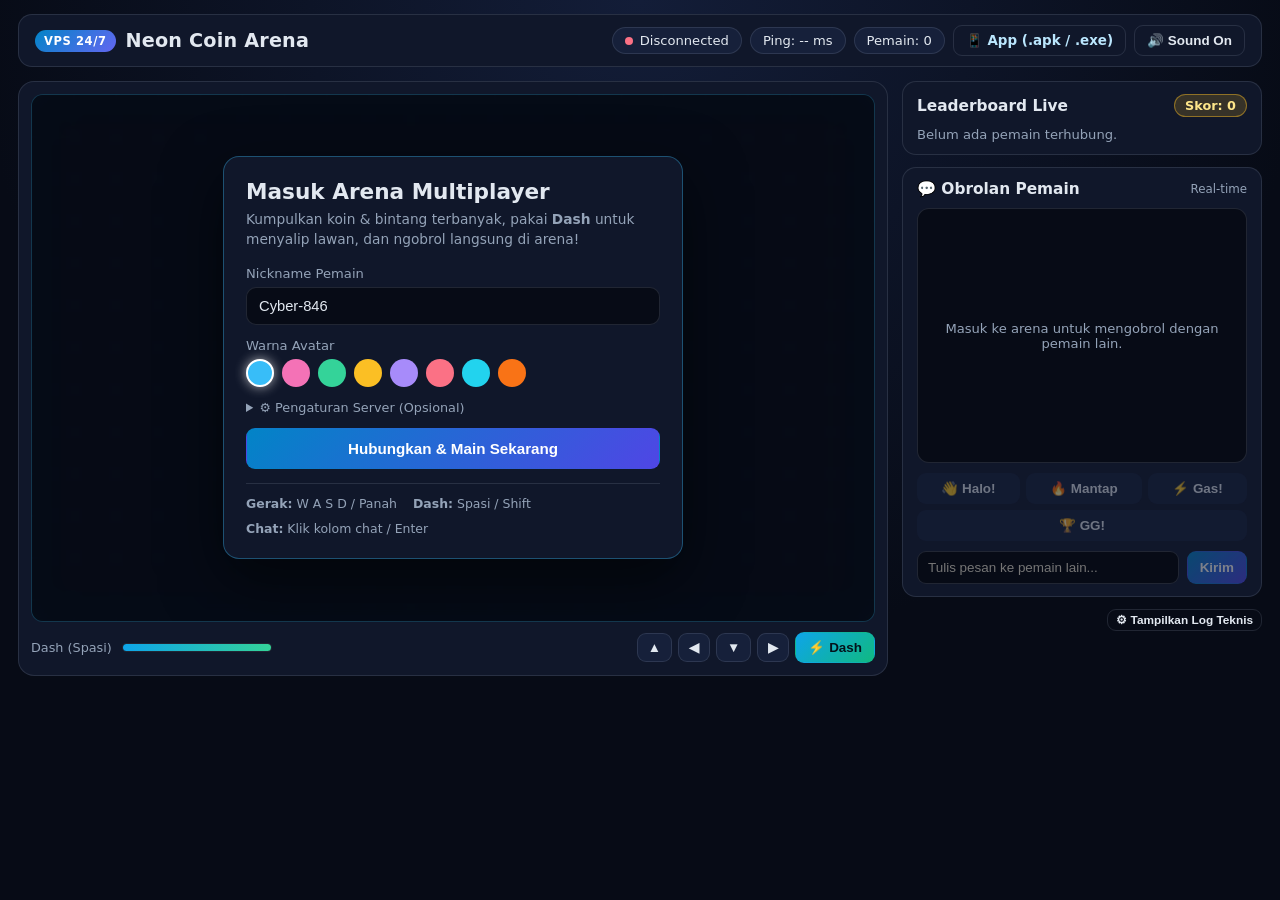
==== frontend/index.html @ 5134795b "feat(frontend): add responsive Neon Coin Arena canvas UI, chat, downloads, and config template" ====
<!DOCTYPE html>
<html lang="id">
<head>
  <meta charset="UTF-8" />
  <meta name="viewport" content="width=device-width, initial-scale=1.0, maximum-scale=1.0, user-scalable=no, viewport-fit=cover" />
  <title>Neon Coin Arena — AWS WebSocket Multiplayer</title>
  <link rel="icon" href="data:image/svg+xml,<svg xmlns='http://www.w3.org/2000/svg' viewBox='0 0 100 100'><text y='.9em' font-size='90'>🪙</text></svg>" />
  <link rel="stylesheet" href="style.css" />
</head>
<body>
  <div class="app-shell">
    <header class="topbar">
      <div class="brand">
        <span id="brandBadge" class="brand-badge">AWS WebSocket</span>
        <h1>Neon Coin Arena</h1>
      </div>
      <div class="hud-pills">
        <div id="statusPill" class="pill pill-offline">
          <span class="dot"></span>
          <span id="statusText">Disconnected</span>
        </div>
        <div class="pill" id="pingPill">Ping: -- ms</div>
        <div class="pill" id="onlinePill">Pemain: 0</div>
        <a id="downloadAppLink" class="btn btn-ghost btn-download" href="downloads.html">📱 App (.apk / .exe)</a>
        <button id="soundBtn" class="btn btn-ghost" type="button" title="Toggle Audio">🔊 Sound On</button>
        <button id="disconnectBtn" class="btn btn-danger hidden" type="button">Disconnect</button>
      </div>
    </header>

    <main class="main-grid">
      <section class="arena-panel">
        <div class="canvas-wrap">
          <canvas id="arenaCanvas" width="960" height="600"></canvas>

          <div id="lobbyOverlay" class="lobby-overlay">
            <div class="lobby-card">
              <h2>Masuk Arena Multiplayer</h2>
              <p class="lobby-sub">
                Kumpulkan koin &amp; bintang terbanyak, pakai <strong>Dash</strong> untuk menyalip lawan, dan ngobrol langsung di arena!
              </p>

              <form id="joinForm" class="lobby-form">
                <label class="field">
                  <span>Nickname Pemain</span>
                  <input id="nameInput" type="text" maxlength="18" placeholder="Contoh: CyberFox" required />
                </label>

                <div class="field">
                  <span>Warna Avatar</span>
                  <div id="colorPicker" class="color-picker"></div>
                </div>

                <details class="server-advanced">
                  <summary>⚙ Pengaturan Server (Opsional)</summary>
                  <div class="server-presets" style="margin-top:8px;">
                    <label class="field">
                      <span>Pilih Server Multiplayer</span>
                      <select id="serverPreset" class="field-select">
                        <option value="aws">☁️ AWS WebSocket Service (us-east-1)</option>
                        <option value="vps">🌐 Server VPS 24/7</option>
                        <option value="custom">🔧 Endpoint WebSocket Kustom</option>
                      </select>
                    </label>
                    <label class="field" style="margin-top:8px;">
                      <span>WebSocket Endpoint URL</span>
                      <input id="wsUrlInput" type="url" placeholder="wss://... atau ws://..." required />
                    </label>
                  </div>
                </details>

                <div id="lobbyError" class="lobby-error hidden">
                  <div id="lobbyErrorText"></div>
                  <div id="lobbyErrorActions" class="lobby-error-actions hidden">
                    <button id="fallbackVpsBtn" class="btn btn-accent btn-xs" type="button">⚡ Main Lewat Server VPS 24/7</button>
                  </div>
                </div>

                <button id="connectBtn" class="btn btn-primary btn-lg" type="submit">
                  Hubungkan &amp; Main Sekarang
                </button>
              </form>

              <div class="controls-hint">
                <span><strong>Gerak:</strong> W A S D / Panah</span>
                <span><strong>Dash:</strong> Spasi / Shift</span>
                <span><strong>Chat:</strong> Klik kolom chat / Enter</span>
              </div>
            </div>
          </div>
        </div>

        <div class="arena-footer">
          <div class="dash-bar-wrap">
            <span class="dash-label">Dash (Spasi)</span>
            <div class="dash-track"><div id="dashFill" class="dash-fill"></div></div>
            <span id="turboBadge" class="turbo-badge hidden">⚡ TURBO AKTIF!</span>
          </div>
          <div class="touch-controls">
            <button class="btn btn-pad" data-dir="up" type="button">▲</button>
            <button class="btn btn-pad" data-dir="left" type="button">◀</button>
            <button class="btn btn-pad" data-dir="down" type="button">▼</button>
            <button class="btn btn-pad" data-dir="right" type="button">▶</button>
            <button id="dashBtn" class="btn btn-accent" type="button">⚡ Dash</button>
          </div>
        </div>
      </section>

      <aside class="side-panel">
        <section class="card">
          <div class="card-header">
            <h2>Leaderboard Live</h2>
            <span id="selfScoreBadge" class="score-badge">Skor: 0</span>
          </div>
          <ul id="leaderboardList" class="leaderboard-list">
            <li class="empty-msg">Belum ada pemain terhubung.</li>
          </ul>
        </section>

        <section class="card chat-card">
          <div class="card-header">
            <h2>💬 Obrolan Pemain</h2>
            <span class="mini-note">Real-time</span>
          </div>
          <div id="chatMessages" class="chat-messages">
            <div class="chat-empty">Masuk ke arena untuk mengobrol dengan pemain lain.</div>
          </div>
          <div class="quick-chat">
            <button class="btn btn-quick" data-chat="👋 Halo semua!" type="button" disabled>👋 Halo!</button>
            <button class="btn btn-quick" data-chat="🔥 Mantap!" type="button" disabled>🔥 Mantap</button>
            <button class="btn btn-quick" data-chat="⚡ Gas terus!" type="button" disabled>⚡ Gas!</button>
            <button class="btn btn-quick" data-chat="🏆 GG!" type="button" disabled>🏆 GG!</button>
          </div>
          <form id="chatForm" class="chat-form">
            <input id="chatInput" type="text" maxlength="160" placeholder="Tulis pesan ke pemain lain..." disabled />
            <button id="chatSendBtn" class="btn btn-primary" type="submit" disabled>Kirim</button>
          </form>
        </section>

        <div class="dev-toggle-row">
          <button id="toggleLogBtn" class="btn btn-ghost btn-xs" type="button">⚙ Tampilkan Log Teknis</button>
        </div>

        <section id="logCard" class="card log-card hidden">
          <div class="card-header">
            <h2>WebSocket Traffic</h2>
            <button id="clearLogBtn" class="btn btn-ghost btn-xs" type="button">Bersihkan</button>
          </div>
          <div id="wsLog" class="ws-log"></div>
        </section>
      </aside>
    </main>
  </div>

  <script src="config.js"></script>
  <script src="game.js"></script>
</body>
</html>
---- frontend/style.css ----
:root {
  --bg: #070b16;
  --panel: #10172a;
  --panel-2: #16203a;
  --border: rgba(148, 163, 184, 0.18);
  --text: #e2e8f0;
  --muted: #94a3b8;
  --accent: #38bdf8;
  --green: #34d399;
  --danger: #fb7185;
  --gold: #fbbf24;
}

* {
  box-sizing: border-box;
}

body {
  margin: 0;
  font-family: Inter, system-ui, -apple-system, Segoe UI, Roboto, sans-serif;
  background: radial-gradient(circle at top, #131d38 0%, var(--bg) 60%);
  color: var(--text);
  min-height: 100vh;
}

.app-shell {
  max-width: 1420px;
  margin: 0 auto;
  padding: 14px 18px 20px;
  display: flex;
  flex-direction: column;
  gap: 14px;
}

.topbar {
  display: flex;
  flex-wrap: wrap;
  align-items: center;
  justify-content: space-between;
  gap: 12px;
  background: var(--panel);
  border: 1px solid var(--border);
  border-radius: 14px;
  padding: 10px 16px;
}

.brand {
  display: flex;
  align-items: center;
  gap: 10px;
}

.brand h1 {
  margin: 0;
  font-size: 1.2rem;
  letter-spacing: 0.01em;
}

.brand-badge {
  background: linear-gradient(135deg, #0284c7, #6366f1);
  color: #fff;
  font-size: 0.72rem;
  font-weight: 700;
  padding: 4px 9px;
  border-radius: 999px;
  text-transform: uppercase;
  letter-spacing: 0.05em;
}

.hud-pills {
  display: flex;
  flex-wrap: wrap;
  align-items: center;
  gap: 8px;
}

.pill {
  display: inline-flex;
  align-items: center;
  gap: 7px;
  background: var(--panel-2);
  border: 1px solid var(--border);
  border-radius: 999px;
  padding: 5px 12px;
  font-size: 0.82rem;
  color: var(--text);
}

.pill .dot {
  width: 8px;
  height: 8px;
  border-radius: 50%;
  background: var(--muted);
}

.pill-online .dot {
  background: var(--green);
  box-shadow: 0 0 8px var(--green);
}

.pill-connecting .dot {
  background: var(--gold);
  box-shadow: 0 0 8px var(--gold);
}

.pill-offline .dot {
  background: var(--danger);
}

.main-grid {
  display: grid;
  grid-template-columns: minmax(0, 1fr) 360px;
  gap: 14px;
  align-items: start;
}

@media (max-width: 1080px) {
  .main-grid {
    grid-template-columns: 1fr;
  }
}

.arena-panel {
  background: var(--panel);
  border: 1px solid var(--border);
  border-radius: 16px;
  padding: 12px;
  display: flex;
  flex-direction: column;
  gap: 10px;
}

.canvas-wrap {
  position: relative;
  width: 100%;
  aspect-ratio: 16 / 10;
  background: #060a14;
  border-radius: 12px;
  overflow: hidden;
  border: 1px solid rgba(56, 189, 248, 0.25);
  box-shadow: inset 0 0 36px rgba(14, 165, 233, 0.08);
}

#arenaCanvas {
  width: 100%;
  height: 100%;
  display: block;
  touch-action: none;
}

.lobby-overlay {
  position: absolute;
  inset: 0;
  background: rgba(7, 11, 22, 0.82);
  backdrop-filter: blur(8px);
  display: flex;
  align-items: center;
  justify-content: center;
  padding: 16px;
  z-index: 10;
}

.lobby-card {
  width: min(460px, 100%);
  background: var(--panel);
  border: 1px solid rgba(56, 189, 248, 0.35);
  border-radius: 16px;
  padding: 22px;
  box-shadow: 0 20px 60px rgba(0, 0, 0, 0.55);
}

.lobby-card h2 {
  margin: 0 0 6px;
  font-size: 1.35rem;
}

.lobby-sub {
  margin: 0 0 16px;
  font-size: 0.86rem;
  color: var(--muted);
  line-height: 1.45;
}

.lobby-form {
  display: flex;
  flex-direction: column;
  gap: 13px;
}

.field {
  display: flex;
  flex-direction: column;
  gap: 6px;
  font-size: 0.82rem;
  color: var(--muted);
}

.field input,
.field-select {
  background: var(--bg);
  border: 1px solid var(--border);
  border-radius: 10px;
  color: var(--text);
  padding: 10px 12px;
  font-size: 0.92rem;
  outline: none;
  width: 100%;
}

.field input:focus,
.field-select:focus {
  border-color: var(--accent);
}

.color-picker {
  display: flex;
  flex-wrap: wrap;
  gap: 8px;
}

.color-swatch {
  width: 28px;
  height: 28px;
  border-radius: 50%;
  border: 2px solid transparent;
  cursor: pointer;
  transition: transform 0.12s ease, border-color 0.12s ease;
}

.color-swatch:hover {
  transform: scale(1.1);
}

.color-swatch.active {
  border-color: #ffffff;
  box-shadow: 0 0 12px rgba(255, 255, 255, 0.65);
}

.lobby-error {
  background: rgba(251, 113, 133, 0.14);
  border: 1px solid rgba(251, 113, 133, 0.45);
  color: #fecdd3;
  border-radius: 10px;
  padding: 9px 11px;
  font-size: 0.82rem;
  line-height: 1.4;
  display: flex;
  flex-direction: column;
  gap: 8px;
}

.lobby-error-actions {
  display: flex;
  flex-wrap: wrap;
  gap: 6px;
}

.server-advanced {
  font-size: 0.8rem;
  color: var(--muted);
}

.server-advanced summary {
  cursor: pointer;
  user-select: none;
}

.controls-hint {
  margin-top: 14px;
  padding-top: 12px;
  border-top: 1px solid var(--border);
  display: flex;
  flex-wrap: wrap;
  gap: 10px 16px;
  font-size: 0.78rem;
  color: var(--muted);
}

.arena-footer {
  display: flex;
  flex-wrap: wrap;
  align-items: center;
  justify-content: space-between;
  gap: 12px;
}

.dash-bar-wrap {
  display: flex;
  align-items: center;
  gap: 10px;
  flex: 1 1 240px;
}

.dash-label {
  font-size: 0.8rem;
  color: var(--muted);
  white-space: nowrap;
}

.dash-track {
  width: 150px;
  height: 9px;
  background: var(--bg);
  border: 1px solid var(--border);
  border-radius: 999px;
  overflow: hidden;
}

.dash-fill {
  height: 100%;
  width: 100%;
  background: linear-gradient(90deg, #0ea5e9, #34d399);
  transition: width 0.08s linear;
}

.turbo-badge {
  font-size: 0.76rem;
  font-weight: 700;
  color: #06281e;
  background: var(--green);
  padding: 3px 9px;
  border-radius: 999px;
}

.touch-controls {
  display: flex;
  align-items: center;
  gap: 6px;
}

.side-panel {
  display: flex;
  flex-direction: column;
  gap: 12px;
}

.card {
  background: var(--panel);
  border: 1px solid var(--border);
  border-radius: 14px;
  padding: 12px 14px;
  display: flex;
  flex-direction: column;
  gap: 10px;
}

.card-header {
  display: flex;
  align-items: center;
  justify-content: space-between;
  gap: 8px;
}

.card-header h2 {
  margin: 0;
  font-size: 0.96rem;
}

.score-badge {
  background: rgba(251, 191, 36, 0.16);
  border: 1px solid rgba(251, 191, 36, 0.45);
  color: #fde68a;
  border-radius: 999px;
  padding: 3px 10px;
  font-size: 0.8rem;
  font-weight: 700;
}

.mini-note {
  font-size: 0.74rem;
  color: var(--muted);
}

.leaderboard-list {
  list-style: none;
  margin: 0;
  padding: 0;
  display: flex;
  flex-direction: column;
  gap: 6px;
  max-height: 175px;
  overflow-y: auto;
}

.lb-item {
  display: flex;
  align-items: center;
  justify-content: space-between;
  gap: 8px;
  background: var(--panel-2);
  border: 1px solid var(--border);
  border-radius: 10px;
  padding: 6px 10px;
  font-size: 0.84rem;
}

.lb-item.is-self {
  border-color: rgba(56, 189, 248, 0.55);
  background: rgba(56, 189, 248, 0.12);
}

.lb-left {
  display: flex;
  align-items: center;
  gap: 8px;
  min-width: 0;
}

.lb-rank {
  color: var(--muted);
  font-weight: 700;
  width: 22px;
}

.lb-dot {
  width: 10px;
  height: 10px;
  border-radius: 50%;
  flex-shrink: 0;
}

.lb-name {
  overflow: hidden;
  text-overflow: ellipsis;
  white-space: nowrap;
}

.lb-score {
  font-weight: 700;
  color: var(--gold);
  white-space: nowrap;
}

.chat-messages {
  height: 255px;
  overflow-y: auto;
  background: var(--bg);
  border: 1px solid var(--border);
  border-radius: 12px;
  padding: 10px;
  display: flex;
  flex-direction: column;
  gap: 8px;
  font-size: 0.84rem;
}

.chat-empty {
  margin: auto;
  text-align: center;
  color: var(--muted);
  font-size: 0.82rem;
  padding: 12px;
}

.chat-bubble {
  max-width: 88%;
  padding: 7px 11px;
  border-radius: 12px;
  background: var(--panel-2);
  border: 1px solid var(--border);
  align-self: flex-start;
  display: flex;
  flex-direction: column;
  gap: 3px;
  word-break: break-word;
}

.chat-bubble.is-self {
  align-self: flex-end;
  background: rgba(14, 165, 233, 0.2);
  border-color: rgba(56, 189, 248, 0.45);
}

.chat-meta {
  display: flex;
  align-items: center;
  justify-content: space-between;
  gap: 8px;
  font-size: 0.72rem;
}

.chat-author {
  display: inline-flex;
  align-items: center;
  gap: 5px;
  font-weight: 700;
}

.chat-author-dot {
  width: 7px;
  height: 7px;
  border-radius: 50%;
  display: inline-block;
}

.chat-time {
  color: var(--muted);
  font-size: 0.68rem;
}

.chat-body {
  color: var(--text);
  line-height: 1.38;
}

.chat-sys {
  align-self: center;
  background: rgba(148, 163, 184, 0.1);
  border: 1px solid rgba(148, 163, 184, 0.16);
  color: var(--muted);
  font-size: 0.75rem;
  padding: 4px 10px;
  border-radius: 999px;
  text-align: center;
}

.quick-chat {
  display: flex;
  flex-wrap: wrap;
  gap: 6px;
}

.btn-quick {
  flex: 1 1 auto;
  padding: 5px 8px;
  font-size: 0.75rem;
  background: var(--panel-2);
  border: 1px solid var(--border);
  border-radius: 999px;
  color: var(--text);
}

.btn-quick:hover:not(:disabled) {
  border-color: var(--accent);
}

.dev-toggle-row {
  display: flex;
  justify-content: flex-end;
}

.chat-form {
  display: flex;
  gap: 8px;
}

.chat-form input {
  flex: 1;
  min-width: 0;
  background: var(--bg);
  border: 1px solid var(--border);
  border-radius: 9px;
  color: var(--text);
  padding: 8px 10px;
  font-size: 0.84rem;
  outline: none;
}

.chat-form input:focus {
  border-color: var(--accent);
}

.ws-log {
  height: 130px;
  overflow-y: auto;
  background: #050811;
  border: 1px solid var(--border);
  border-radius: 10px;
  padding: 8px;
  font-family: ui-monospace, SFMono-Regular, Menlo, monospace;
  font-size: 0.72rem;
  color: #a5b4fc;
  display: flex;
  flex-direction: column;
  gap: 4px;
}

.log-out {
  color: #38bdf8;
}

.log-in {
  color: #34d399;
}

.log-err {
  color: #fb7185;
}

.btn {
  border: 1px solid transparent;
  border-radius: 9px;
  padding: 7px 12px;
  font-size: 0.84rem;
  font-weight: 600;
  cursor: pointer;
  color: var(--text);
  background: var(--panel-2);
  transition: transform 0.08s ease, opacity 0.15s ease;
  touch-action: manipulation;
  user-select: none;
  -webkit-user-select: none;
  -webkit-tap-highlight-color: transparent;
}

.btn-download {
  text-decoration: none;
  border-color: rgba(56, 189, 248, 0.4);
  color: #bae6fd;
}

.btn-download:hover {
  background: rgba(56, 189, 248, 0.15);
}

.btn:active {
  transform: scale(0.97);
}

.btn:disabled {
  opacity: 0.45;
  cursor: not-allowed;
}

.btn-primary {
  background: linear-gradient(135deg, #0284c7, #4f46e5);
  color: #fff;
}

.btn-accent {
  background: linear-gradient(135deg, #0ea5e9, #10b981);
  color: #04131c;
}

.btn-danger {
  background: rgba(251, 113, 133, 0.16);
  border-color: rgba(251, 113, 133, 0.5);
  color: #fecdd3;
}

.btn-ghost {
  background: transparent;
  border-color: var(--border);
}

.btn-lg {
  padding: 11px 16px;
  font-size: 0.95rem;
}

.btn-xs {
  padding: 3px 8px;
  font-size: 0.74rem;
}

.btn-pad {
  padding: 6px 10px;
  border-color: var(--border);
}

.empty-msg {
  color: var(--muted);
  font-size: 0.82rem;
}

.hidden {
  display: none !important;
}

@media (max-width: 720px) {
  .app-shell {
    padding: 8px 10px 18px;
    gap: 10px;
  }

  .topbar {
    padding: 9px 12px;
  }

  .brand h1 {
    font-size: 1.05rem;
  }

  .hud-pills {
    gap: 6px;
  }

  .pill {
    padding: 4px 9px;
    font-size: 0.76rem;
  }

  .lobby-overlay {
    position: fixed;
    align-items: flex-start;
    overflow-y: auto;
    padding: 14px;
  }

  .lobby-card {
    margin: auto;
    padding: 18px 16px;
  }

  .arena-panel {
    padding: 8px;
  }

  .touch-controls {
    width: 100%;
    justify-content: center;
    flex-wrap: wrap;
    gap: 8px;
  }

  .btn-pad {
    min-width: 48px;
    min-height: 44px;
    font-size: 1rem;
  }

  #dashBtn {
    min-height: 44px;
    padding: 8px 16px;
  }

  .chat-messages {
    height: 205px;
  }
}
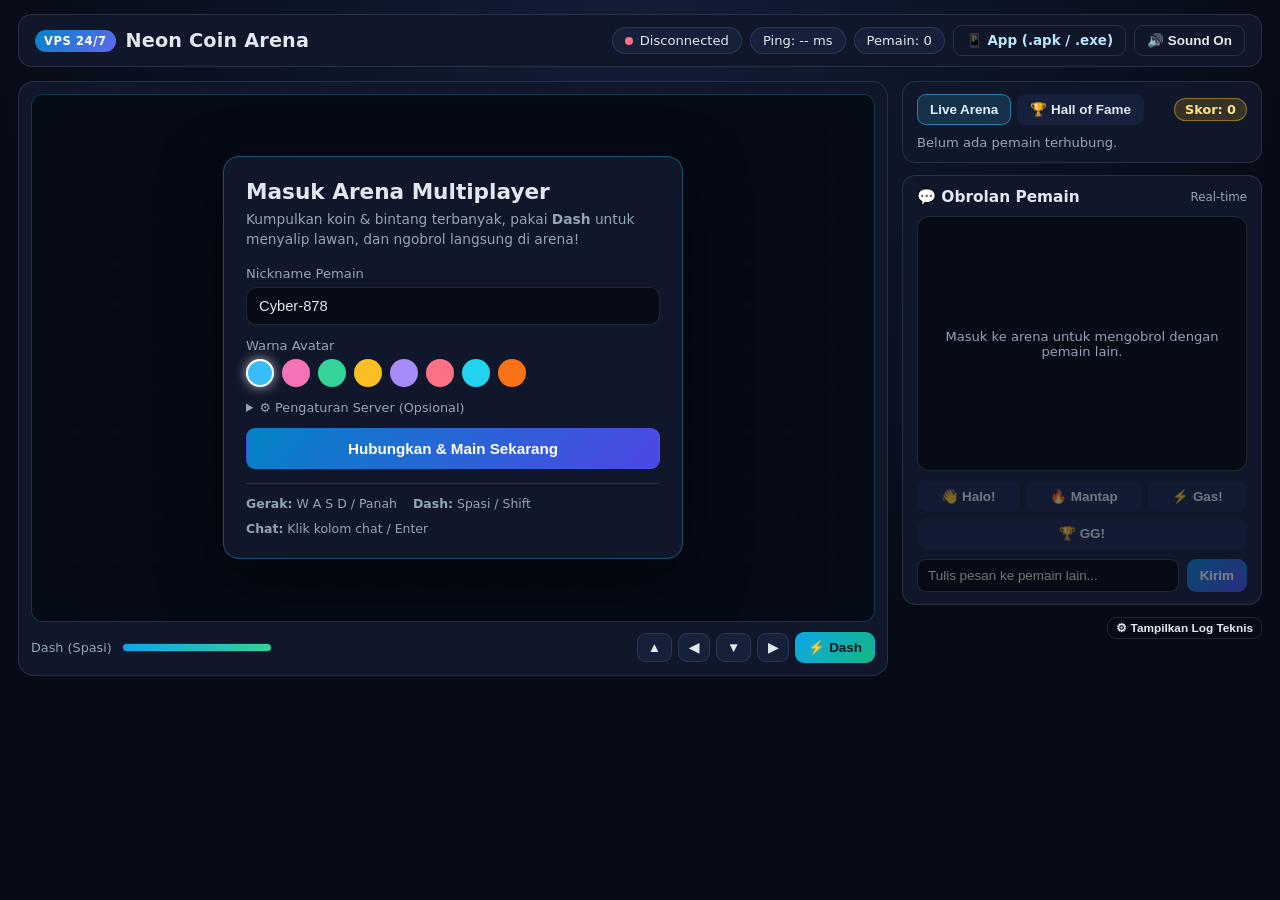
==== commit 99dd1390: "feat(ui): add Hall of Fame leaderboard tab, SSM MOTD banner, and VPS REST parity" ====
--- a/frontend/index.html
+++ b/frontend/index.html
@@ -89,6 +89,7 @@
           </div>
         </div>
 
+        <div id="motdBanner" class="motd-banner hidden"></div>
         <div class="arena-footer">
           <div class="dash-bar-wrap">
             <span class="dash-label">Dash (Spasi)</span>
@@ -108,12 +109,16 @@
       <aside class="side-panel">
         <section class="card">
           <div class="card-header">
-            <h2>Leaderboard Live</h2>
+            <div class="lb-tabs">
+              <button id="tabLiveLb" class="btn btn-tab active" type="button">Live Arena</button>
+              <button id="tabHofLb" class="btn btn-tab" type="button">🏆 Hall of Fame</button>
+            </div>
             <span id="selfScoreBadge" class="score-badge">Skor: 0</span>
           </div>
           <ul id="leaderboardList" class="leaderboard-list">
             <li class="empty-msg">Belum ada pemain terhubung.</li>
           </ul>
+          <div id="hofStatsRow" class="hof-stats hidden"></div>
         </section>
 
         <section class="card chat-card">
--- a/frontend/style.css
+++ b/frontend/style.css
@@ -354,6 +354,45 @@
 .card-header h2 {
   margin: 0;
   font-size: 0.96rem;
+}
+
+.lb-tabs {
+  display: inline-flex;
+  gap: 6px;
+}
+
+.btn-tab {
+  padding: 4px 10px;
+  font-size: 0.78rem;
+  border-radius: 999px;
+  background: transparent;
+  border: 1px solid var(--border);
+  color: var(--muted);
+}
+
+.btn-tab.active {
+  background: rgba(56, 189, 248, 0.16);
+  border-color: rgba(56, 189, 248, 0.55);
+  color: #e0f2fe;
+}
+
+.hof-stats {
+  font-size: 0.74rem;
+  color: var(--muted);
+  border-top: 1px solid var(--border);
+  padding-top: 7px;
+  display: flex;
+  justify-content: space-between;
+  gap: 8px;
+}
+
+.motd-banner {
+  background: rgba(56, 189, 248, 0.1);
+  border: 1px solid rgba(56, 189, 248, 0.3);
+  color: #bae6fd;
+  border-radius: 10px;
+  padding: 6px 11px;
+  font-size: 0.78rem;
 }
 
 .score-badge {
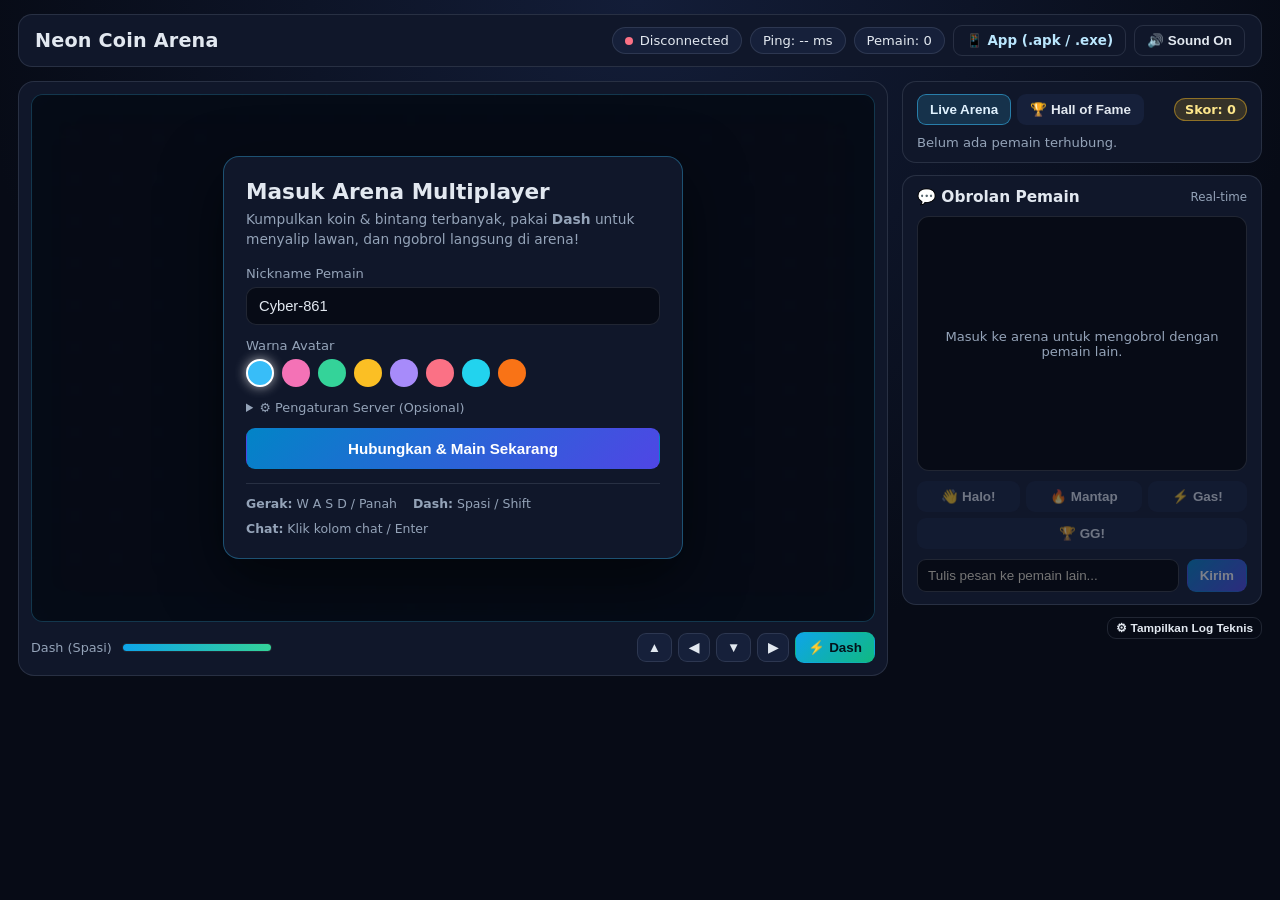
==== commit a35ebc72: "chore(ui): remove header brand badge and footer MOTD banner from game screen" ====
--- a/frontend/index.html
+++ b/frontend/index.html
@@ -3,7 +3,7 @@
 <head>
   <meta charset="UTF-8" />
   <meta name="viewport" content="width=device-width, initial-scale=1.0, maximum-scale=1.0, user-scalable=no, viewport-fit=cover" />
-  <title>Neon Coin Arena — AWS WebSocket Multiplayer</title>
+  <title>Neon Coin Arena</title>
   <link rel="icon" href="data:image/svg+xml,<svg xmlns='http://www.w3.org/2000/svg' viewBox='0 0 100 100'><text y='.9em' font-size='90'>🪙</text></svg>" />
   <link rel="stylesheet" href="style.css" />
 </head>
@@ -11,7 +11,6 @@
   <div class="app-shell">
     <header class="topbar">
       <div class="brand">
-        <span id="brandBadge" class="brand-badge">AWS WebSocket</span>
         <h1>Neon Coin Arena</h1>
       </div>
       <div class="hud-pills">
@@ -89,7 +88,6 @@
           </div>
         </div>
 
-        <div id="motdBanner" class="motd-banner hidden"></div>
         <div class="arena-footer">
           <div class="dash-bar-wrap">
             <span class="dash-label">Dash (Spasi)</span>
--- a/frontend/style.css
+++ b/frontend/style.css
@@ -384,15 +384,6 @@
   display: flex;
   justify-content: space-between;
   gap: 8px;
-}
-
-.motd-banner {
-  background: rgba(56, 189, 248, 0.1);
-  border: 1px solid rgba(56, 189, 248, 0.3);
-  color: #bae6fd;
-  border-radius: 10px;
-  padding: 6px 11px;
-  font-size: 0.78rem;
 }
 
 .score-badge {
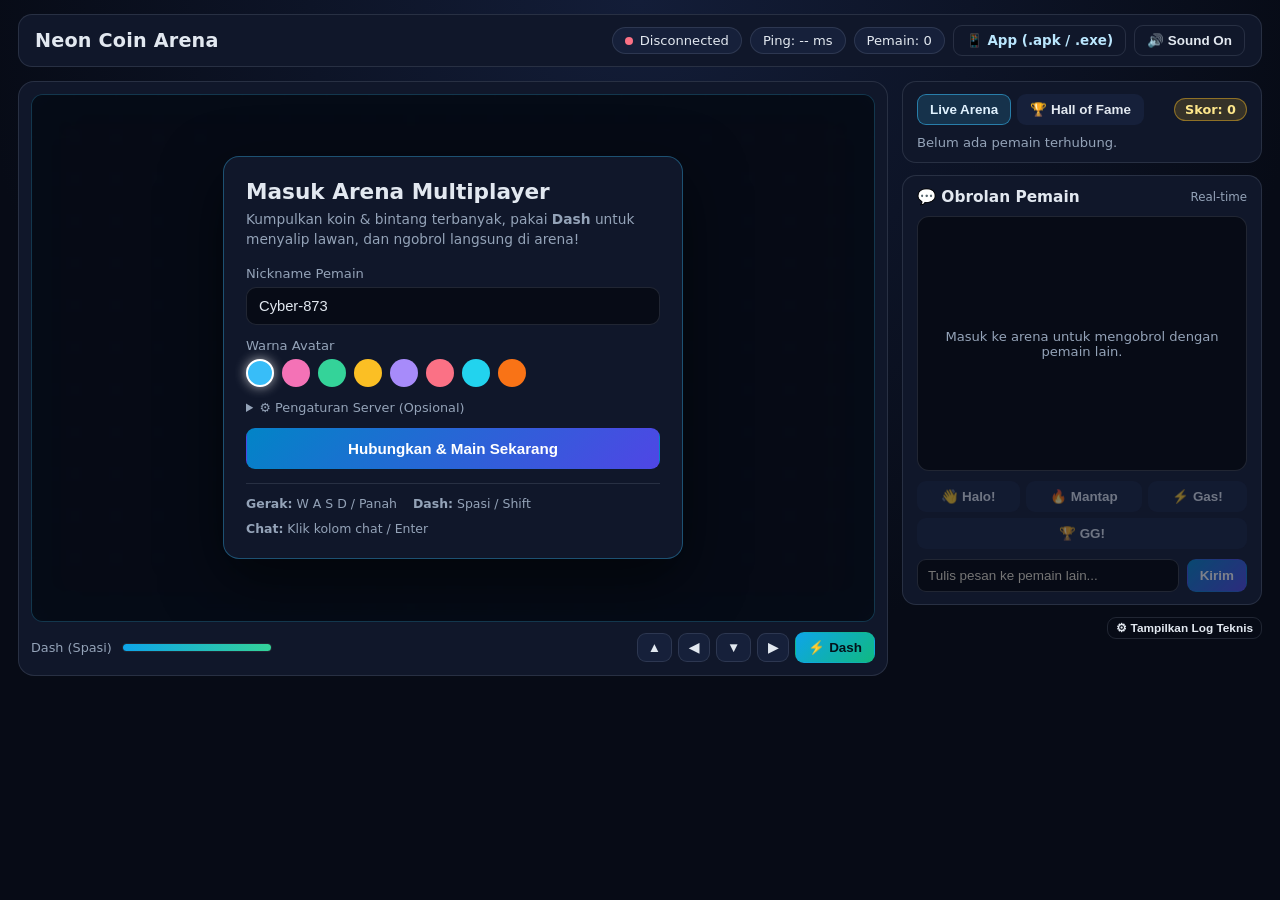
==== commit b25ee305: "fix(ui): remove AWS Lab fallback error banner and prevent false error on disconnect" ====
--- a/frontend/index.html
+++ b/frontend/index.html
@@ -67,12 +67,7 @@
                   </div>
                 </details>
 
-                <div id="lobbyError" class="lobby-error hidden">
-                  <div id="lobbyErrorText"></div>
-                  <div id="lobbyErrorActions" class="lobby-error-actions hidden">
-                    <button id="fallbackVpsBtn" class="btn btn-accent btn-xs" type="button">⚡ Main Lewat Server VPS 24/7</button>
-                  </div>
-                </div>
+                <div id="lobbyError" class="lobby-error hidden"></div>
 
                 <button id="connectBtn" class="btn btn-primary btn-lg" type="submit">
                   Hubungkan &amp; Main Sekarang
--- a/frontend/style.css
+++ b/frontend/style.css
@@ -244,15 +244,6 @@
   padding: 9px 11px;
   font-size: 0.82rem;
   line-height: 1.4;
-  display: flex;
-  flex-direction: column;
-  gap: 8px;
-}
-
-.lobby-error-actions {
-  display: flex;
-  flex-wrap: wrap;
-  gap: 6px;
 }
 
 .server-advanced {
